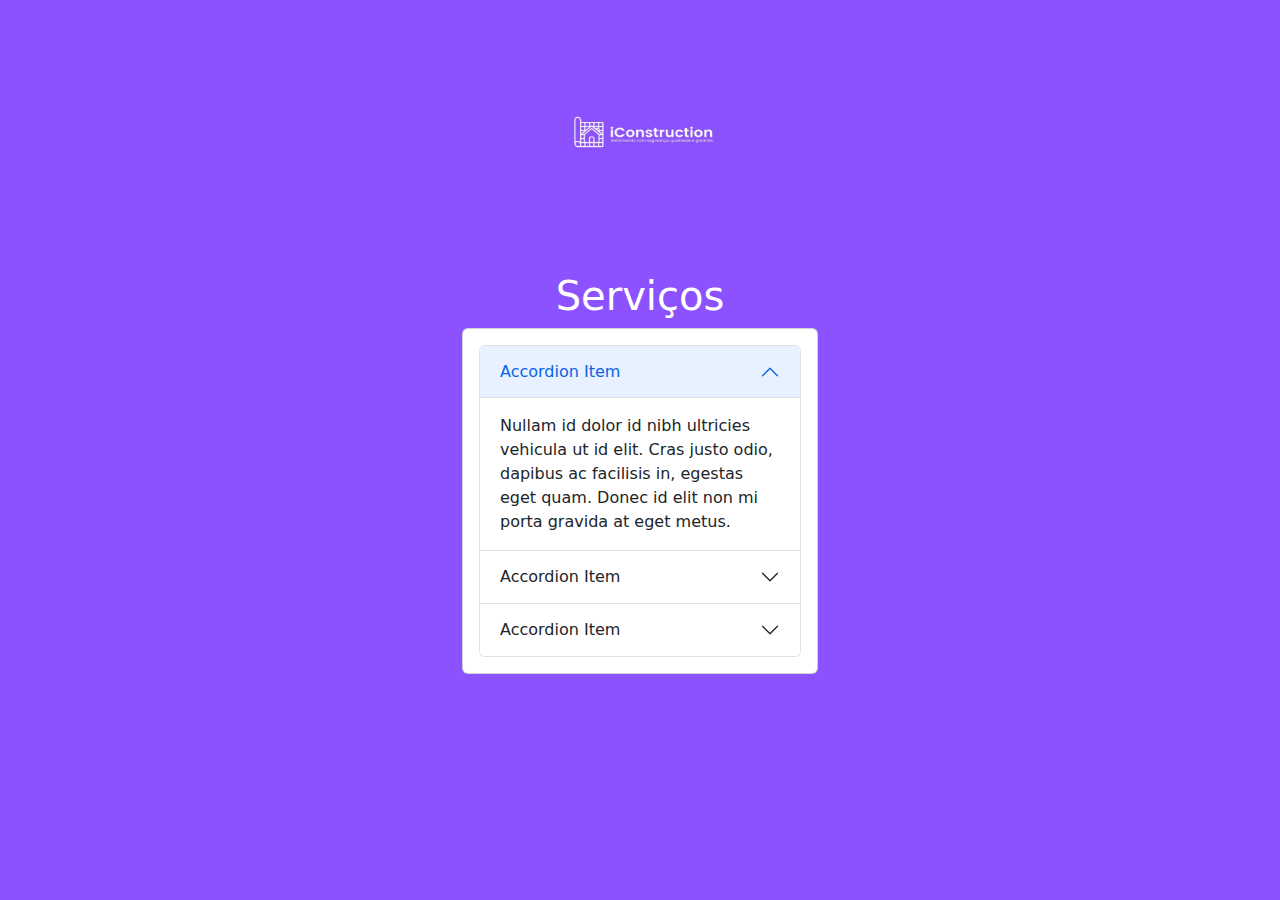
==== acompanhamento.html @ da7933f7 "adicao pagina acompanhamento" ====
<!DOCTYPE html><html lang="en"><head><meta charset="utf-8"><meta name="viewport" content="width=device-width, initial-scale=1.0, shrink-to-fit=no"><title>acompanhamento</title><link rel="stylesheet" href="assets/bootstrap/css/bootstrap.min.css"><link rel="stylesheet" href="assets/css/Login-Form-Basic-icons.css"></head><body><section class="position-relative py-4 py-xl-5"><div class="container"><div class="row mb-5"><div class="col-md-8 col-xl-6 text-center mx-auto"><h6><img src="assets/img/Logo.jpeg" width="187" height="168"></h6></div></div><h1 style="color: #fff;/*align-items: center;*//*margin: auto;*/text-align: center;">Serviços</h1><div class="row d-flex justify-content-center"><div class="col-md-6 col-xl-4"><div class="card" style="width: 100%;"><div class="card-body d-flex flex-column align-items-center card-body" style="align-items: normal !important;"><div class="accordion" role="tablist" id="accordion-1"><div class="accordion-item"><h2 class="accordion-header" role="tab"><button class="accordion-button" type="button" data-bs-toggle="collapse" data-bs-target="#accordion-1 .item-1" aria-expanded="true" aria-controls="accordion-1 .item-1">Accordion Item</button></h2><div class="accordion-collapse collapse show item-1" role="tabpanel" data-bs-parent="#accordion-1"><div class="accordion-body"><p class="mb-0">Nullam id dolor id nibh ultricies vehicula ut id elit. Cras justo odio, dapibus ac facilisis in, egestas eget quam. Donec id elit non mi porta gravida at eget metus.</p></div></div></div><div class="accordion-item"><h2 class="accordion-header" role="tab"><button class="accordion-button collapsed" type="button" data-bs-toggle="collapse" data-bs-target="#accordion-1 .item-2" aria-expanded="false" aria-controls="accordion-1 .item-2">Accordion Item</button></h2><div class="accordion-collapse collapse item-2" role="tabpanel" data-bs-parent="#accordion-1"><div class="accordion-body"><p class="mb-0">Nullam id dolor id nibh ultricies vehicula ut id elit. Cras justo odio, dapibus ac facilisis in, egestas eget quam. Donec id elit non mi porta gravida at eget metus.</p></div></div></div><div class="accordion-item"><h2 class="accordion-header" role="tab"><button class="accordion-button collapsed" type="button" data-bs-toggle="collapse" data-bs-target="#accordion-1 .item-3" aria-expanded="false" aria-controls="accordion-1 .item-3">Accordion Item</button></h2><div class="accordion-collapse collapse item-3" role="tabpanel" data-bs-parent="#accordion-1"><div class="accordion-body"><p class="mb-0">Nullam id dolor id nibh ultricies vehicula ut id elit. Cras justo odio, dapibus ac facilisis in, egestas eget quam. Donec id elit non mi porta gravida at eget metus.</p></div></div></div></div></div></div></div></div></div></section><script src="assets/bootstrap/js/bootstrap.min.js"></script></body></html>
---- assets/css/Login-Form-Basic-icons.css ----
.bs-icon {
  --bs-icon-size: .75rem;
  display: flex;
  flex-shrink: 0;
  justify-content: center;
  align-items: center;
  font-size: var(--bs-icon-size);
  width: calc(var(--bs-icon-size) * 2);
  height: calc(var(--bs-icon-size) * 2);
  color: var(--bs-primary);
}

.bs-icon-xs {
  --bs-icon-size: 1rem;
  width: calc(var(--bs-icon-size) * 1.5);
  height: calc(var(--bs-icon-size) * 1.5);
}

.bs-icon-sm {
  --bs-icon-size: 1rem;
}

.bs-icon-md {
  --bs-icon-size: 1.5rem;
}

.bs-icon-lg {
  --bs-icon-size: 2rem;
}

.bs-icon-xl {
  --bs-icon-size: 2.5rem;
}

.bs-icon.bs-icon-primary {
  color: var(--bs-white);
  background: var(--bs-primary);
}

.bs-icon.bs-icon-primary-light {
  color: var(--bs-primary);
  background: rgba(var(--bs-primary-rgb), .2);
}

.bs-icon.bs-icon-semi-white {
  color: var(--bs-primary);
  background: rgba(255, 255, 255, .5);
}

.bs-icon.bs-icon-rounded {
  border-radius: .5rem;
}

.bs-icon.bs-icon-circle {
  border-radius: 50%;
}

body {
  background-color: #8c52ff;
}
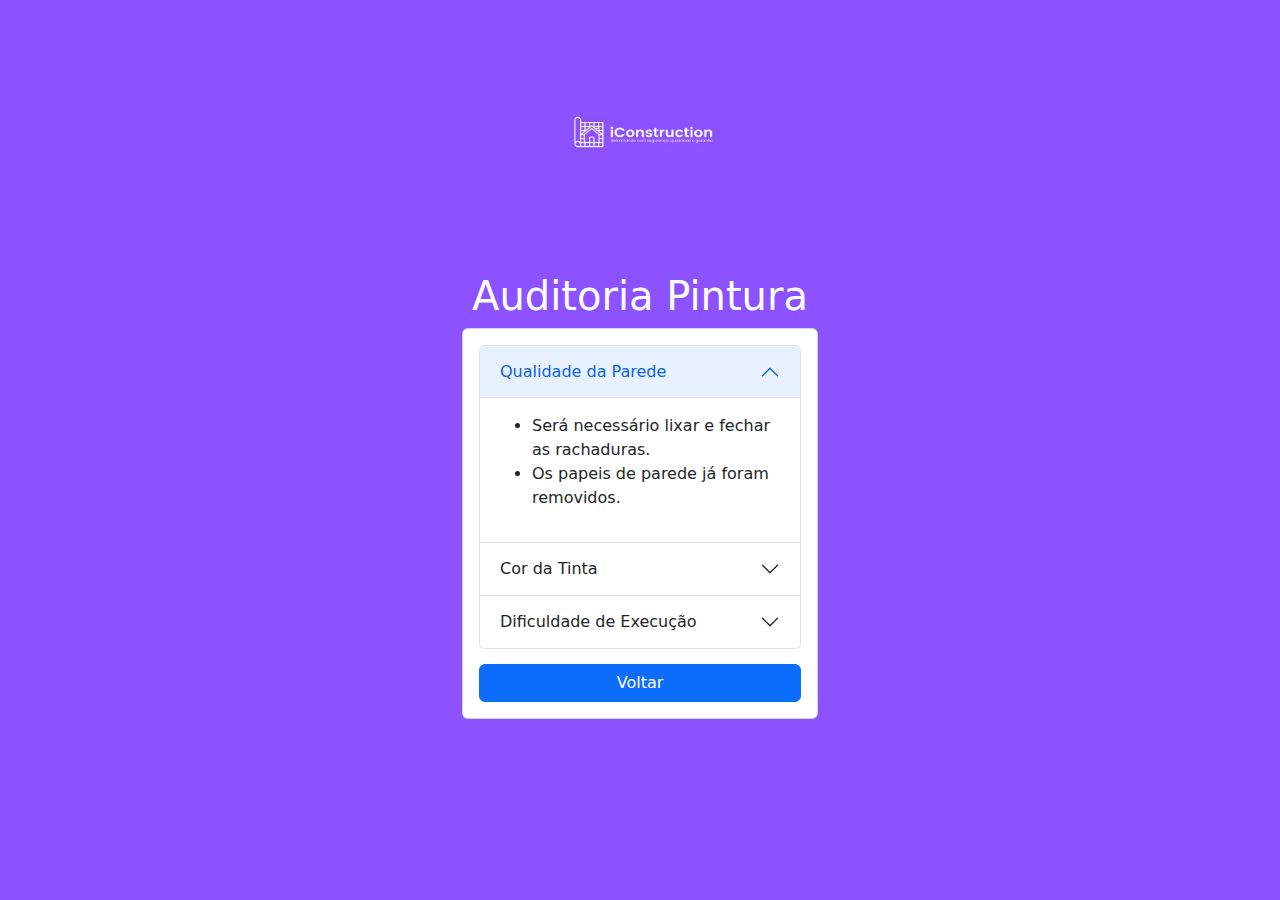
==== commit a93ab9d4: "Criacao Prototipo telas" ====
--- a/acompanhamento.html
+++ b/acompanhamento.html
@@ -1 +1 @@
-<!DOCTYPE html><html lang="en"><head><meta charset="utf-8"><meta name="viewport" content="width=device-width, initial-scale=1.0, shrink-to-fit=no"><title>acompanhamento</title><link rel="stylesheet" href="assets/bootstrap/css/bootstrap.min.css"><link rel="stylesheet" href="assets/css/Login-Form-Basic-icons.css"></head><body><section class="position-relative py-4 py-xl-5"><div class="container"><div class="row mb-5"><div class="col-md-8 col-xl-6 text-center mx-auto"><h6><img src="assets/img/Logo.jpeg" width="187" height="168"></h6></div></div><h1 style="color: #fff;/*align-items: center;*//*margin: auto;*/text-align: center;">Serviços</h1><div class="row d-flex justify-content-center"><div class="col-md-6 col-xl-4"><div class="card" style="width: 100%;"><div class="card-body d-flex flex-column align-items-center card-body" style="align-items: normal !important;"><div class="accordion" role="tablist" id="accordion-1"><div class="accordion-item"><h2 class="accordion-header" role="tab"><button class="accordion-button" type="button" data-bs-toggle="collapse" data-bs-target="#accordion-1 .item-1" aria-expanded="true" aria-controls="accordion-1 .item-1">Accordion Item</button></h2><div class="accordion-collapse collapse show item-1" role="tabpanel" data-bs-parent="#accordion-1"><div class="accordion-body"><p class="mb-0">Nullam id dolor id nibh ultricies vehicula ut id elit. Cras justo odio, dapibus ac facilisis in, egestas eget quam. Donec id elit non mi porta gravida at eget metus.</p></div></div></div><div class="accordion-item"><h2 class="accordion-header" role="tab"><button class="accordion-button collapsed" type="button" data-bs-toggle="collapse" data-bs-target="#accordion-1 .item-2" aria-expanded="false" aria-controls="accordion-1 .item-2">Accordion Item</button></h2><div class="accordion-collapse collapse item-2" role="tabpanel" data-bs-parent="#accordion-1"><div class="accordion-body"><p class="mb-0">Nullam id dolor id nibh ultricies vehicula ut id elit. Cras justo odio, dapibus ac facilisis in, egestas eget quam. Donec id elit non mi porta gravida at eget metus.</p></div></div></div><div class="accordion-item"><h2 class="accordion-header" role="tab"><button class="accordion-button collapsed" type="button" data-bs-toggle="collapse" data-bs-target="#accordion-1 .item-3" aria-expanded="false" aria-controls="accordion-1 .item-3">Accordion Item</button></h2><div class="accordion-collapse collapse item-3" role="tabpanel" data-bs-parent="#accordion-1"><div class="accordion-body"><p class="mb-0">Nullam id dolor id nibh ultricies vehicula ut id elit. Cras justo odio, dapibus ac facilisis in, egestas eget quam. Donec id elit non mi porta gravida at eget metus.</p></div></div></div></div></div></div></div></div></div></section><script src="assets/bootstrap/js/bootstrap.min.js"></script></body></html>+<!DOCTYPE html><html lang="en"><head><meta charset="utf-8"><meta name="viewport" content="width=device-width, initial-scale=1.0, shrink-to-fit=no"><title>acompanhamento</title><link rel="stylesheet" href="assets/bootstrap/css/bootstrap.min.css"><link rel="stylesheet" href="assets/css/Login-Form-Basic-icons.css"></head><body><section class="position-relative py-4 py-xl-5"><div class="container"><div class="row mb-5"><div class="col-md-8 col-xl-6 text-center mx-auto"><h6><img src="assets/img/Logo.jpeg" width="187" height="168"></h6></div></div><h1 style="color: #fff;/*align-items: center;*//*margin: auto;*/text-align: center;">Auditoria Pintura</h1><div class="row d-flex justify-content-center"><div class="col-md-6 col-xl-4"><div class="card" style="width: 100%;"><div class="card-body d-flex flex-column align-items-center card-body" style="align-items: normal !important;"><div class="accordion" role="tablist" id="accordion-1"><div class="accordion-item"><h2 class="accordion-header" role="tab"><button class="accordion-button" type="button" data-bs-toggle="collapse" data-bs-target="#accordion-1 .item-1" aria-expanded="true" aria-controls="accordion-1 .item-1">Qualidade da Parede</button></h2><div class="accordion-collapse collapse show item-1" role="tabpanel" data-bs-parent="#accordion-1"><div class="accordion-body"><ul><li>Será necessário lixar e fechar as rachaduras.</li><li>Os papeis de parede já foram removidos.</li></ul></div></div></div><div class="accordion-item"><h2 class="accordion-header" role="tab"><button class="accordion-button collapsed" type="button" data-bs-toggle="collapse" data-bs-target="#accordion-1 .item-2" aria-expanded="false" aria-controls="accordion-1 .item-2">Cor da Tinta</button></h2><div class="accordion-collapse collapse item-2" role="tabpanel" data-bs-parent="#accordion-1"><div class="accordion-body"><ul><li>A pintura está sendo realizada com cor branca.</li></ul></div></div></div><div class="accordion-item"><h2 class="accordion-header" role="tab"><button class="accordion-button collapsed" type="button" data-bs-toggle="collapse" data-bs-target="#accordion-1 .item-3" aria-expanded="false" aria-controls="accordion-1 .item-3">Dificuldade de Execução</button></h2><div class="accordion-collapse collapse item-3" role="tabpanel" data-bs-parent="#accordion-1"><div class="accordion-body"><ul><li>São paredes internas com pé direito de até 3 metros.</li></ul></div></div></div></div><a class="btn btn-primary" href="#" style="margin-top: 15px;">Voltar</a></div></div></div></div></div></section><script src="assets/bootstrap/js/bootstrap.min.js"></script></body></html>